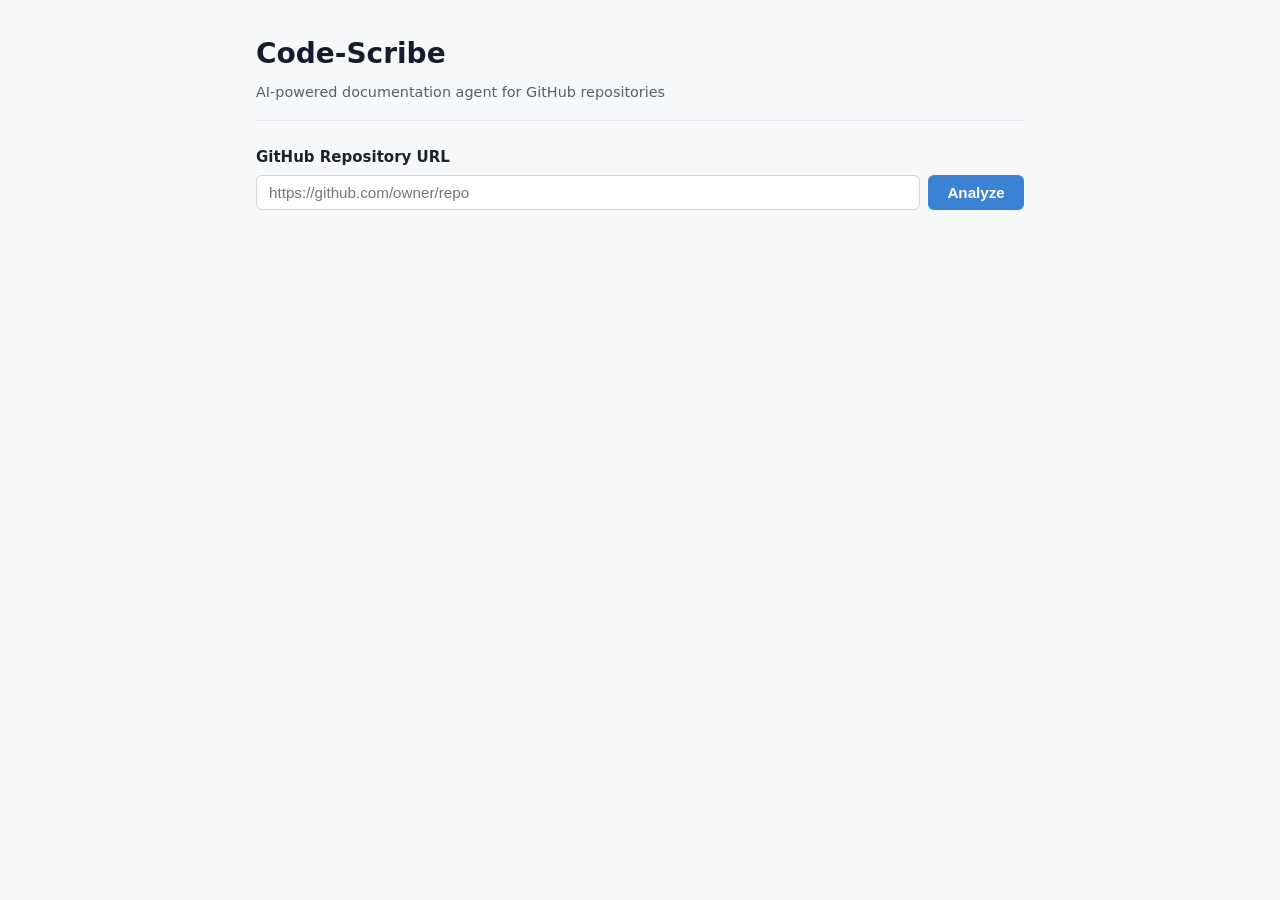
==== frontend/index.html @ 8b6ad4f5 "Initial commit: Code-Scribe AI Software Engineering Agent - Full 12-step orchestrator: clone, detect" ====
<!DOCTYPE html>
<html lang="en">
<head>
  <meta charset="UTF-8" />
  <meta name="viewport" content="width=device-width, initial-scale=1.0" />
  <title>Code-Scribe</title>
  <link rel="stylesheet" href="style.css" />
</head>
<body>
  <div id="app">
    <header>
      <h1>Code-Scribe</h1>
      <p class="tagline">AI-powered documentation agent for GitHub repositories</p>
    </header>

    <main>
      <!-- Job submission -->
      <section id="submit-section">
        <form id="job-form">
          <label for="repo-url">GitHub Repository URL</label>
          <div class="input-row">
            <input
              type="url"
              id="repo-url"
              name="repo_url"
              placeholder="https://github.com/owner/repo"
              required
            />
            <button type="submit" id="analyze-btn">Analyze</button>
          </div>
        </form>
        <div id="status-badge" class="badge hidden">idle</div>
      </section>

      <!-- Progress log -->
      <section id="log-section" class="hidden">
        <h2>Progress</h2>
        <div id="log-pane" class="log-pane" aria-live="polite"></div>
      </section>

      <!-- Documents -->
      <section id="docs-section" class="hidden">
        <h2>Generated Documents</h2>
        <div id="doc-links"></div>
      </section>

      <!-- Chat -->
      <section id="chat-section" class="hidden">
        <h2>Ask About This Repository</h2>
        <div id="chat-history" class="chat-history"></div>
        <form id="chat-form">
          <input type="text" id="chat-input" placeholder="Ask a question…" autocomplete="off" />
          <button type="submit">Send</button>
        </form>
      </section>
    </main>
  </div>

  <script src="app.js" type="module"></script>
</body>
</html>
---- frontend/style.css ----
/* Code-Scribe — frontend styles */

*, *::before, *::after {
  box-sizing: border-box;
}

body {
  margin: 0;
  font-family: -apple-system, "Segoe UI", system-ui, sans-serif;
  font-size: 15px;
  line-height: 1.6;
  color: #1f2328;
  background: #f7f8fa;
}

/* ----- Layout ----- */
#app {
  max-width: 800px;
  margin: 0 auto;
  padding: 0 1rem 4rem;
}

header {
  padding: 2rem 0 1rem;
  border-bottom: 1px solid #e5e7eb;
  margin-bottom: 1.5rem;
}

header h1 {
  margin: 0 0 0.25rem;
  font-size: 1.75rem;
  font-weight: 700;
  color: #1a1a2e;
}

.tagline {
  margin: 0;
  color: #57606a;
  font-size: 0.9rem;
}

main > section {
  margin-bottom: 1.75rem;
}

h2 {
  font-size: 1rem;
  font-weight: 600;
  text-transform: uppercase;
  letter-spacing: 0.04em;
  color: #57606a;
  margin: 0 0 0.75rem;
}

/* ----- Form ----- */
label {
  display: block;
  font-weight: 600;
  margin-bottom: 0.4rem;
}

.input-row {
  display: flex;
  gap: 0.5rem;
}

input[type="url"],
input[type="text"] {
  flex: 1;
  padding: 0.5rem 0.75rem;
  border: 1px solid #d1d5db;
  border-radius: 6px;
  font-size: 0.95rem;
  background: #fff;
  color: #1f2328;
  outline: none;
  transition: border-color 0.15s;
}

input:focus {
  border-color: #3b82d4;
  box-shadow: 0 0 0 3px rgba(59, 130, 212, 0.15);
}

button {
  padding: 0.5rem 1.2rem;
  background: #3b82d4;
  color: #fff;
  border: none;
  border-radius: 6px;
  font-size: 0.95rem;
  font-weight: 600;
  cursor: pointer;
  transition: background 0.15s;
}

button:hover {
  background: #2563c0;
}

/* ----- Status badge ----- */
.badge {
  display: inline-block;
  margin-top: 0.6rem;
  padding: 0.25rem 0.75rem;
  border-radius: 99px;
  font-size: 0.8rem;
  font-weight: 600;
  text-transform: uppercase;
  letter-spacing: 0.05em;
}

.badge.running  { background: #dbeafe; color: #1d4ed8; }
.badge.done     { background: #dcfce7; color: #15803d; }
.badge.blocked  { background: #fee2e2; color: #b91c1c; }
.badge.error    { background: #fee2e2; color: #b91c1c; }
.badge.idle     { background: #f3f4f6; color: #57606a; }

/* ----- Log pane ----- */
.log-pane {
  background: #0d1117;
  color: #c9d1d9;
  font-family: "Courier New", Courier, monospace;
  font-size: 0.82rem;
  line-height: 1.5;
  padding: 1rem;
  border-radius: 8px;
  height: 280px;
  overflow-y: auto;
  white-space: pre-wrap;
  word-break: break-all;
}

/* ----- Documents ----- */
.doc-row {
  display: flex;
  align-items: center;
  gap: 0.5rem;
  margin: 0.4rem 0;
}

.doc-link {
  display: inline-block;
  padding: 0.45rem 1rem;
  background: #fff;
  border: 1px solid #d1d5db;
  border-radius: 6px;
  text-decoration: none;
  color: #3b82d4;
  font-weight: 500;
  transition: background 0.15s;
}

.doc-link:hover {
  background: #f0f4ff;
}

.doc-delete-btn {
  padding: 0.4rem 0.8rem;
  background: #fff;
  color: #b91c1c;
  border: 1px solid #fca5a5;
  border-radius: 6px;
  font-size: 0.85rem;
  font-weight: 500;
  cursor: pointer;
  transition: background 0.15s, border-color 0.15s;
}

.doc-delete-btn:hover {
  background: #fee2e2;
  border-color: #ef4444;
}

/* ----- Chat ----- */
.chat-history {
  background: #fff;
  border: 1px solid #e5e7eb;
  border-radius: 8px;
  padding: 0.75rem;
  height: 240px;
  overflow-y: auto;
  margin-bottom: 0.75rem;
}

.chat-msg {
  margin-bottom: 0.6rem;
  padding: 0.4rem 0.75rem;
  border-radius: 6px;
  font-size: 0.9rem;
  max-width: 85%;
}

.chat-msg.user {
  background: #dbeafe;
  color: #1d4ed8;
  margin-left: auto;
  text-align: right;
}

.chat-msg.agent {
  background: #f3f4f6;
  color: #1f2328;
}

.chat-msg.system {
  background: #fff3cd;
  color: #92400e;
  font-style: italic;
}

#chat-form {
  display: flex;
  gap: 0.5rem;
}

/* ----- Utilities ----- */
.hidden { display: none !important; }
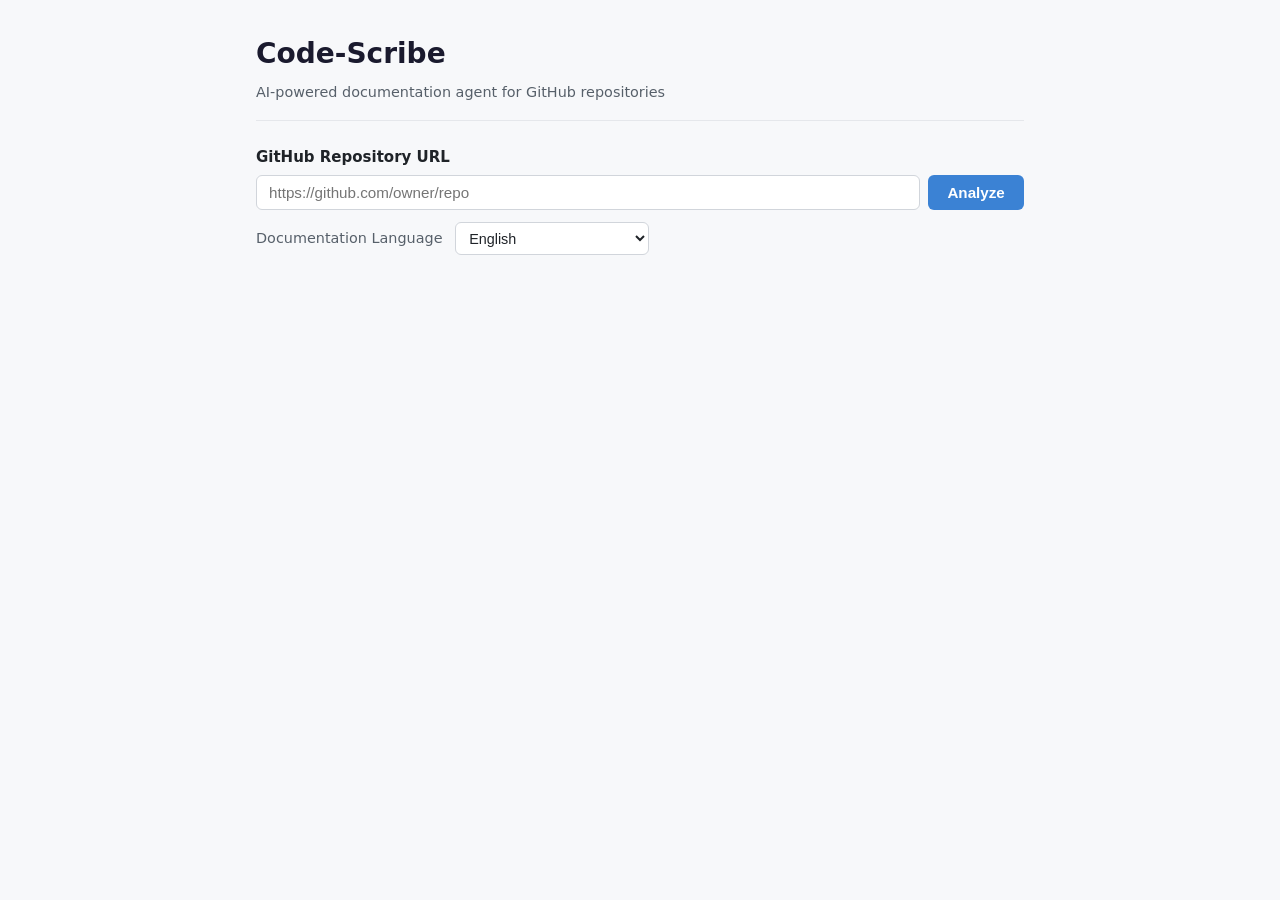
==== commit a62bdd29: "Added documentation generation in multilaguages" ====
--- a/frontend/index.html
+++ b/frontend/index.html
@@ -27,6 +27,26 @@
               required
             />
             <button type="submit" id="analyze-btn">Analyze</button>
+          </div>
+          <div class="lang-row">
+            <label for="doc-language">Documentation Language</label>
+            <select id="doc-language" name="language">
+              <option value="English">English</option>
+              <option value="Italian">Italiano (Italian)</option>
+              <option value="Spanish">Español (Spanish)</option>
+              <option value="French">Français (French)</option>
+              <option value="German">Deutsch (German)</option>
+              <option value="Portuguese">Português (Portuguese)</option>
+              <option value="Dutch">Nederlands (Dutch)</option>
+              <option value="Polish">Polski (Polish)</option>
+              <option value="Russian">Русский (Russian)</option>
+              <option value="Chinese">中文 (Chinese)</option>
+              <option value="Japanese">日本語 (Japanese)</option>
+              <option value="Korean">한국어 (Korean)</option>
+              <option value="Arabic">العربية (Arabic)</option>
+              <option value="Hindi">हिन्दी (Hindi)</option>
+              <option value="Turkish">Türkçe (Turkish)</option>
+            </select>
           </div>
         </form>
         <div id="status-badge" class="badge hidden">idle</div>
--- a/frontend/style.css
+++ b/frontend/style.css
@@ -62,6 +62,38 @@
 .input-row {
   display: flex;
   gap: 0.5rem;
+}
+
+.lang-row {
+  display: flex;
+  align-items: center;
+  gap: 0.75rem;
+  margin-top: 0.75rem;
+}
+
+.lang-row label {
+  margin: 0;
+  font-weight: 500;
+  font-size: 0.9rem;
+  color: #57606a;
+  white-space: nowrap;
+}
+
+select#doc-language {
+  padding: 0.4rem 0.6rem;
+  border: 1px solid #d1d5db;
+  border-radius: 6px;
+  font-size: 0.9rem;
+  background: #fff;
+  color: #1f2328;
+  cursor: pointer;
+  outline: none;
+  transition: border-color 0.15s;
+}
+
+select#doc-language:focus {
+  border-color: #3b82d4;
+  box-shadow: 0 0 0 3px rgba(59, 130, 212, 0.15);
 }
 
 input[type="url"],
